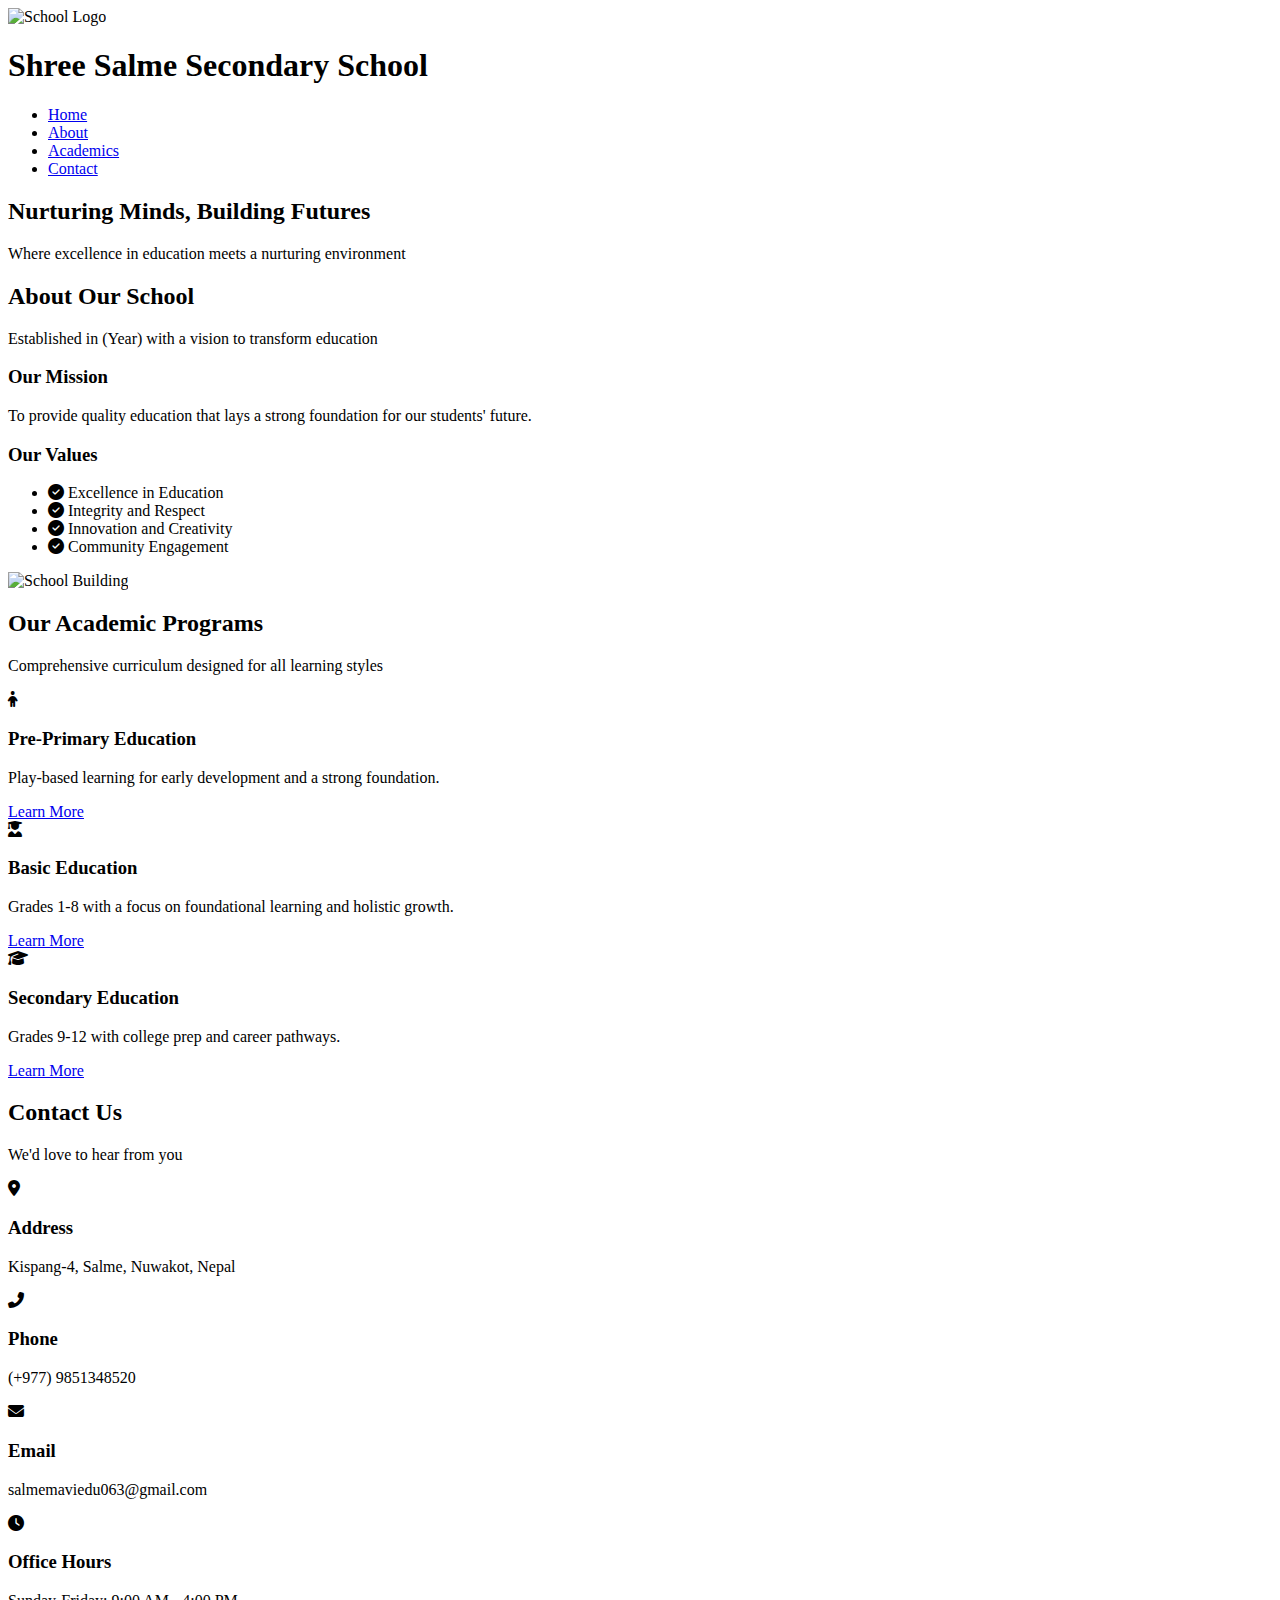
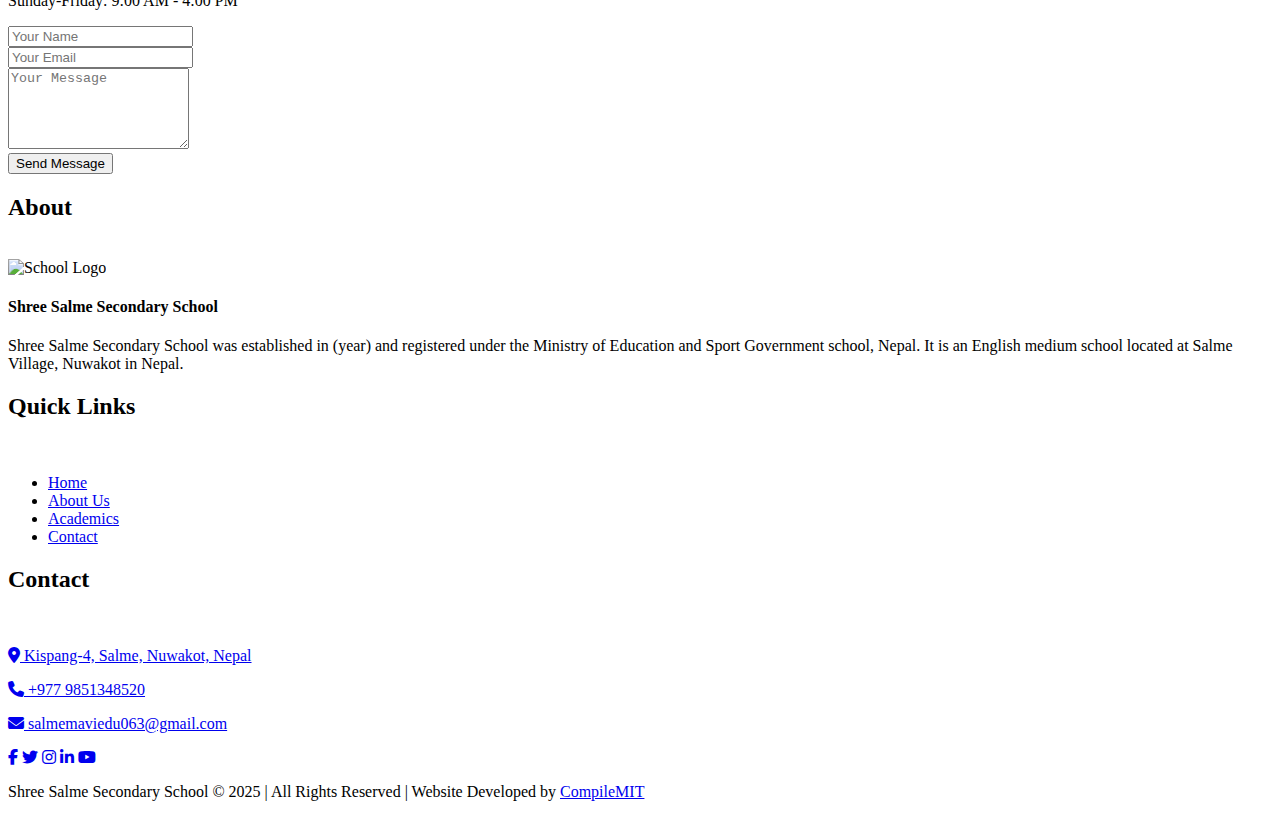
==== index.html @ db11b838 "Update index.html" ====
<!DOCTYPE html>
<html lang="en">
<head>
    <meta charset="UTF-8">
    <meta name="viewport" content="width=device-width, initial-scale=1.0">
    <title>Shree Salme Secondary School</title>
    <link rel="stylesheet" href="https://cdnjs.cloudflare.com/ajax/libs/font-awesome/6.4.0/css/all.min.css">
    <link rel="stylesheet" href="styles.css">
</head>
<body>
    <!-- Header/Navigation -->
    <header class="header">
        <div class="container">
            <div class="logo">
                <img src="https://himalayaschool.netlify.app/assets/img/logo.png" alt="School Logo">
                <h1>Shree Salme Secondary School</h1>
            </div>
            <nav class="nav">
                <ul class="nav-list">
                    <li><a href="#home">Home</a></li>
                    <li><a href="#about">About</a></li>
                    <li><a href="#academics">Academics</a></li>
                    <li><a href="#contact">Contact</a></li>
                </ul>
                <div class="hamburger">
                    <span></span>
                    <span></span>
                    <span></span>
                </div>
            </nav>
        </div>
    </header>

    <!-- Hero Section -->
    <section class="hero" id="home">
        <div class="hero-content">
            <h2>Nurturing Minds, Building Futures</h2>
            <p>Where excellence in education meets a nurturing environment</p>
        </div>
    </section>

    <!-- About Section -->
    <section class="about section-padding" id="about">
        <div class="container">
            <div class="section-header">
                <h2>About Our School</h2>
                <p>Established in (Year) with a vision to transform education</p>
            </div>
            <div class="about-content">
                <div class="about-text">
                    <h3>Our Mission</h3>
                    <p>To provide quality education that lays a strong foundation for our students' future.</p>
                    <h3>Our Values</h3>
                    <ul class="values-list">
                        <li><i class="fas fa-check-circle"></i> Excellence in Education</li>
                        <li><i class="fas fa-check-circle"></i> Integrity and Respect</li>
                        <li><i class="fas fa-check-circle"></i> Innovation and Creativity</li>
                        <li><i class="fas fa-check-circle"></i> Community Engagement</li>
                    </ul>
                </div>
                <div class="about-image">
                    <img src="https://scontent.fktm10-1.fna.fbcdn.net/v/t39.30808-6/476077527_472916229217493_1510751432977317617_n.jpg?_nc_cat=103&ccb=1-7&_nc_sid=cc71e4&_nc_eui2=AeEonRrM1jQxCUBm2pXXYBheXC_eyzo4U3NcL97LOjhTczG6F2mn-X_yBfmrMCK5wKPZLHKNL55E0zg4CnA7TKK6&_nc_ohc=VOYUvzZE-hUQ7kNvgFmlYrv&_nc_oc=AdlySmdzdKDX99ybOYzl2v7I7euOYQJEDraFB0UCDIDqmUZ85O0wxrVb9vBmfr5J9QQ&_nc_zt=23&_nc_ht=scontent.fktm10-1.fna&_nc_gid=DJ0xPj-PtJqPUmTK8hKsrQ&oh=00_AYEy_uZYFa7U0IL7ooSOuL9vF9la6_qWi9ZPdemw-ENj0Q&oe=67E89403" alt="School Building">
                </div>
            </div>
        </div>
    </section>

    <!-- Academics Section -->
    <section class="academics section-padding" id="academics">
        <div class="container">
            <div class="section-header">
                <h2>Our Academic Programs</h2>
                <p>Comprehensive curriculum designed for all learning styles</p>
            </div>
            <div class="programs-grid">
                <div class="program-card">
                    <div class="program-icon">
                        <i class="fas fa-child"></i>
                    </div>
                    <h3>Pre-Primary Education</h3>
                    <p>Play-based learning for early development and a strong foundation.</p>
                    <a href="pre-primary.html" class="btn btn-outline">Learn More</a>
                </div>
                <div class="program-card">
                    <div class="program-icon">
                        <i class="fas fa-user-graduate"></i>
                    </div>
                    <h3>Basic Education</h3>
                    <p>Grades 1-8 with a focus on foundational learning and holistic growth.</p>
                    <a href="#" class="btn btn-outline">Learn More</a>
                </div>
                <div class="program-card">
                    <div class="program-icon">
                        <i class="fas fa-graduation-cap"></i>
                    </div>
                    <h3>Secondary Education</h3>
                    <p>Grades 9-12 with college prep and career pathways.</p>
                    <a href="#" class="btn btn-outline">Learn More</a>
                </div>
            </div>
        </div>
        
    </section>

    <!-- Contact Section -->
    <section class="contact section-padding" id="contact">
        <div class="container">
            <div class="section-header">
                <h2>Contact Us</h2>
                <p>We'd love to hear from you</p>
            </div>
            <div class="contact-content">
                <div class="contact-info">
                    <div class="info-item">
                        <i class="fas fa-map-marker-alt"></i>
                        <div>
                            <h3>Address</h3>
                            <p>Kispang-4, Salme, Nuwakot, Nepal</p>
                        </div>
                    </div>
                    <div class="info-item">
                        <i class="fas fa-phone-alt"></i>
                        <div>
                            <h3>Phone</h3>
                            <p>(+977) 9851348520 </p>
                        </div>
                    </div>
                    <div class="info-item">
                        <i class="fas fa-envelope"></i>
                        <div>
                            <h3>Email</h3>
                            <p>salmemaviedu063@gmail.com</p>
                        </div>
                    </div>
                    <div class="info-item">
                        <i class="fas fa-clock"></i>
                        <div>
                            <h3>Office Hours</h3>
                            <p>Sunday-Friday: 9:00 AM - 4:00 PM</p>
                        </div>
                    </div>
                </div>
                <div class="contact-form">
                    <form id="schoolContactForm">
                        <div class="form-group">
                            <input type="text" id="name" placeholder="Your Name" required>
                        </div>
                        <div class="form-group">
                            <input type="email" id="email" placeholder="Your Email" required>
                        </div>
                        <div class="form-group">
                            <textarea id="message" rows="5" placeholder="Your Message" required></textarea>
                        </div>
                        <button type="submit" class="btn btn-primary">Send Message</button>
                    </form>
                </div>
            </div>
        </div>
    </section>

    <!-- Footer -->
    <footer class="footer">
        <div class="container">
            <div class="footer-content">
                <div class="footer-about">
                    <h2>About</h2><br>
                    <div class="logo">
                        <img src="https://himalayaschool.netlify.app/assets/img/logo.png" alt="School Logo">
                        <h4>Shree Salme Secondary School</h4>
                    </div>
                    <p>Shree Salme Secondary School was established in (year) and registered under the Ministry of Education and Sport Government school, Nepal. It is an English medium school located at Salme Village, Nuwakot in Nepal.</p>
                </div>
                <div class="footer-links">
                    <h2>Quick Links</h2><br>
                    <ul>
                        <li><a href="#home">Home</a></li>
                        <li><a href="#about">About Us</a></li>
                        <li><a href="#academics">Academics</a></li>
                        <li><a href="#contact">Contact</a></li>
                    </ul>
                </div>
                
                <div class="footer-about">
                    <h2>Contact</h2><br>
                    <div class="text">
                        <a href="https://goo.gl/maps/76FbQzjHeGwNq5aT6" target="_blank">
                          <p>
                            <i class="fas fa-map-marker-alt"></i> 
                            <span>Kispang-4, Salme, Nuwakot, Nepal</span>
                          </p>
                        </a>
                        <a href="tel:+977 0123456789" target="_blank">
                          <p>
                            <i class="fas fa-phone"></i>
                            <span>+977 9851348520</span>
                          </p>
                        </a>
                        
                        <a href="mailto:himalayaschoolbarpak@gmail.com" target="_blank">
                          <p><i class="fas fa-envelope"></i>
                            <span>salmemaviedu063@gmail.com</span>
                          </p>
                        </a>
                        
                      </div>
                    
                    <div class="social-links">
                        <a href="https://www.facebook.com/profile.php?id=100094973591242"><i class="fab fa-facebook-f"></i></a>
                        <a href="#"><i class="fab fa-twitter"></i></a>
                        <a href="#"><i class="fab fa-instagram"></i></a>
                        <a href="#"><i class="fab fa-linkedin-in"></i></a>
                        <a href="#"><i class="fab fa-youtube"></i></a>
                    </div>
                </div>
        </div>
        <div class="footer-bottom">
            <p> Shree Salme Secondary School &copy; 2025 | All Rights Reserved | Website Developed by <a href="https://www.linkedin.com/company/compilemit/">CompileMIT</a></p>
        </div>
    </footer>

    <script src="script.js"></script>
</body>
</html>
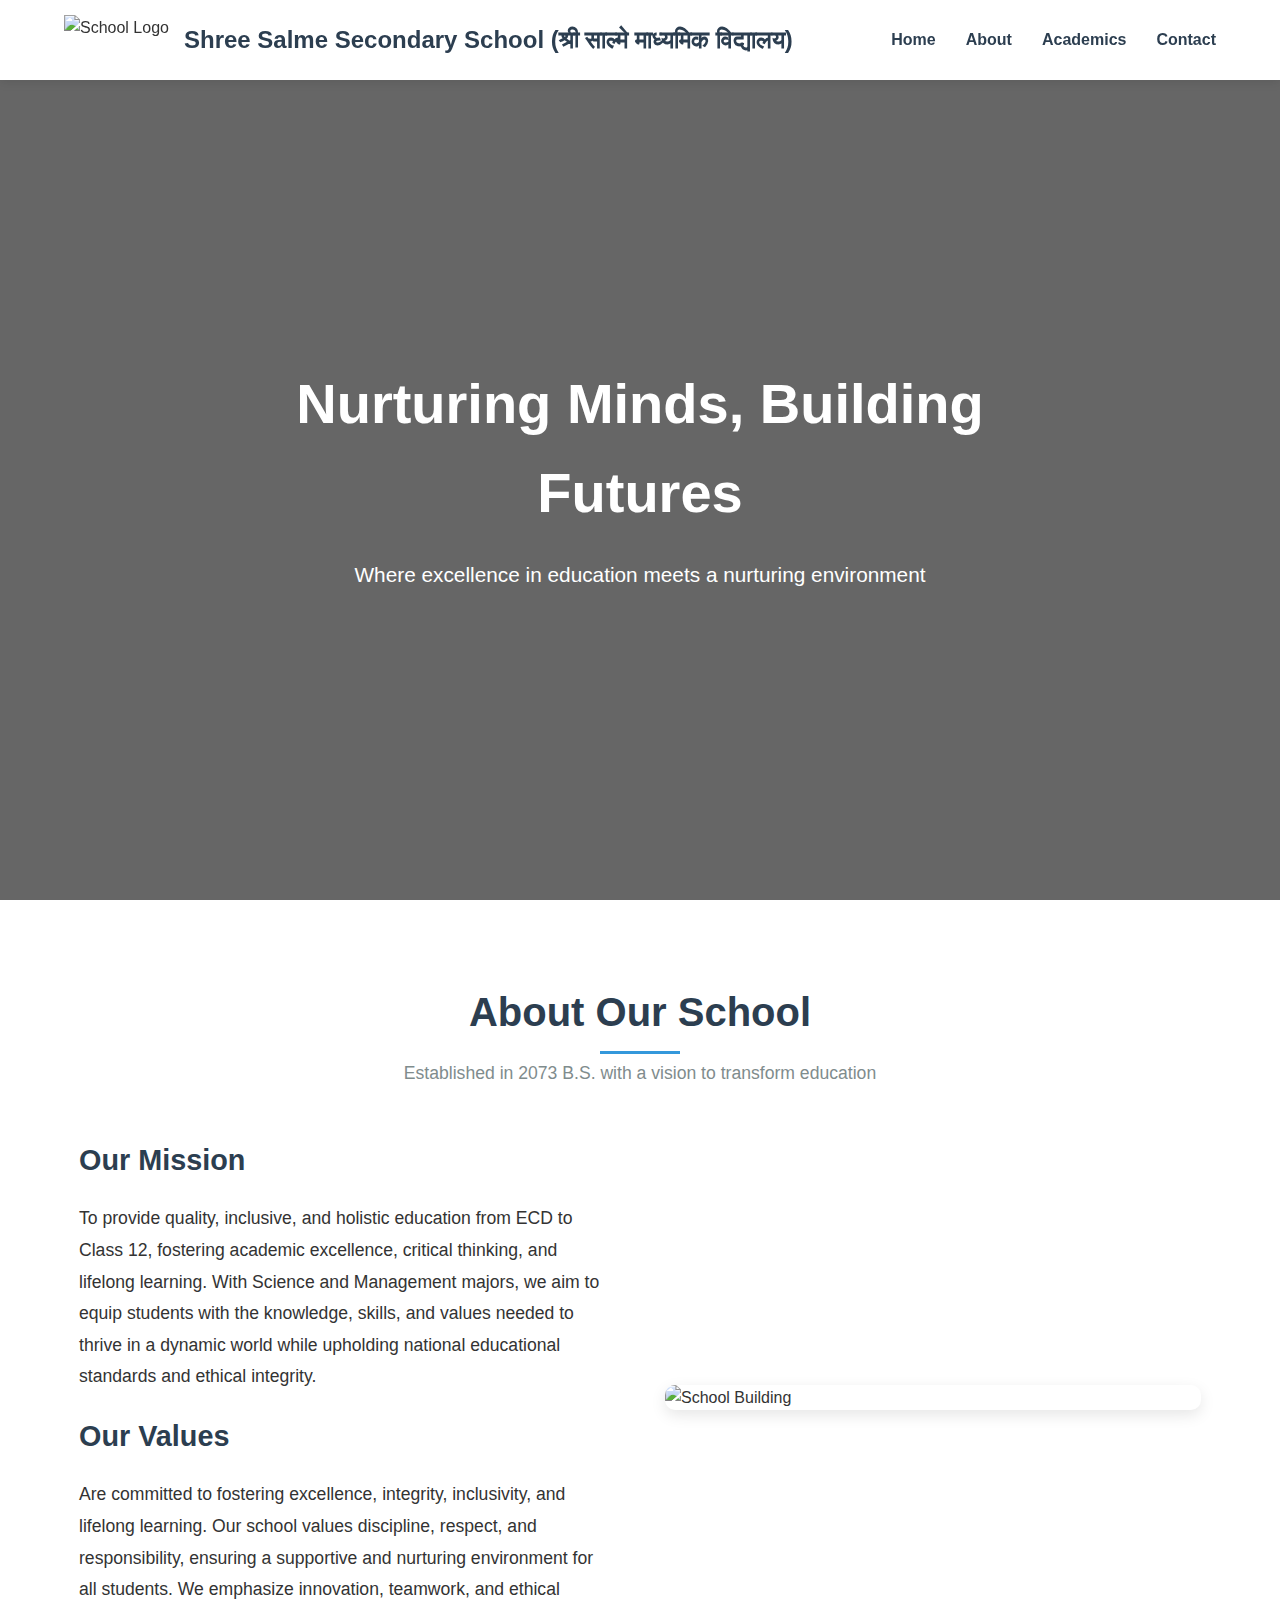
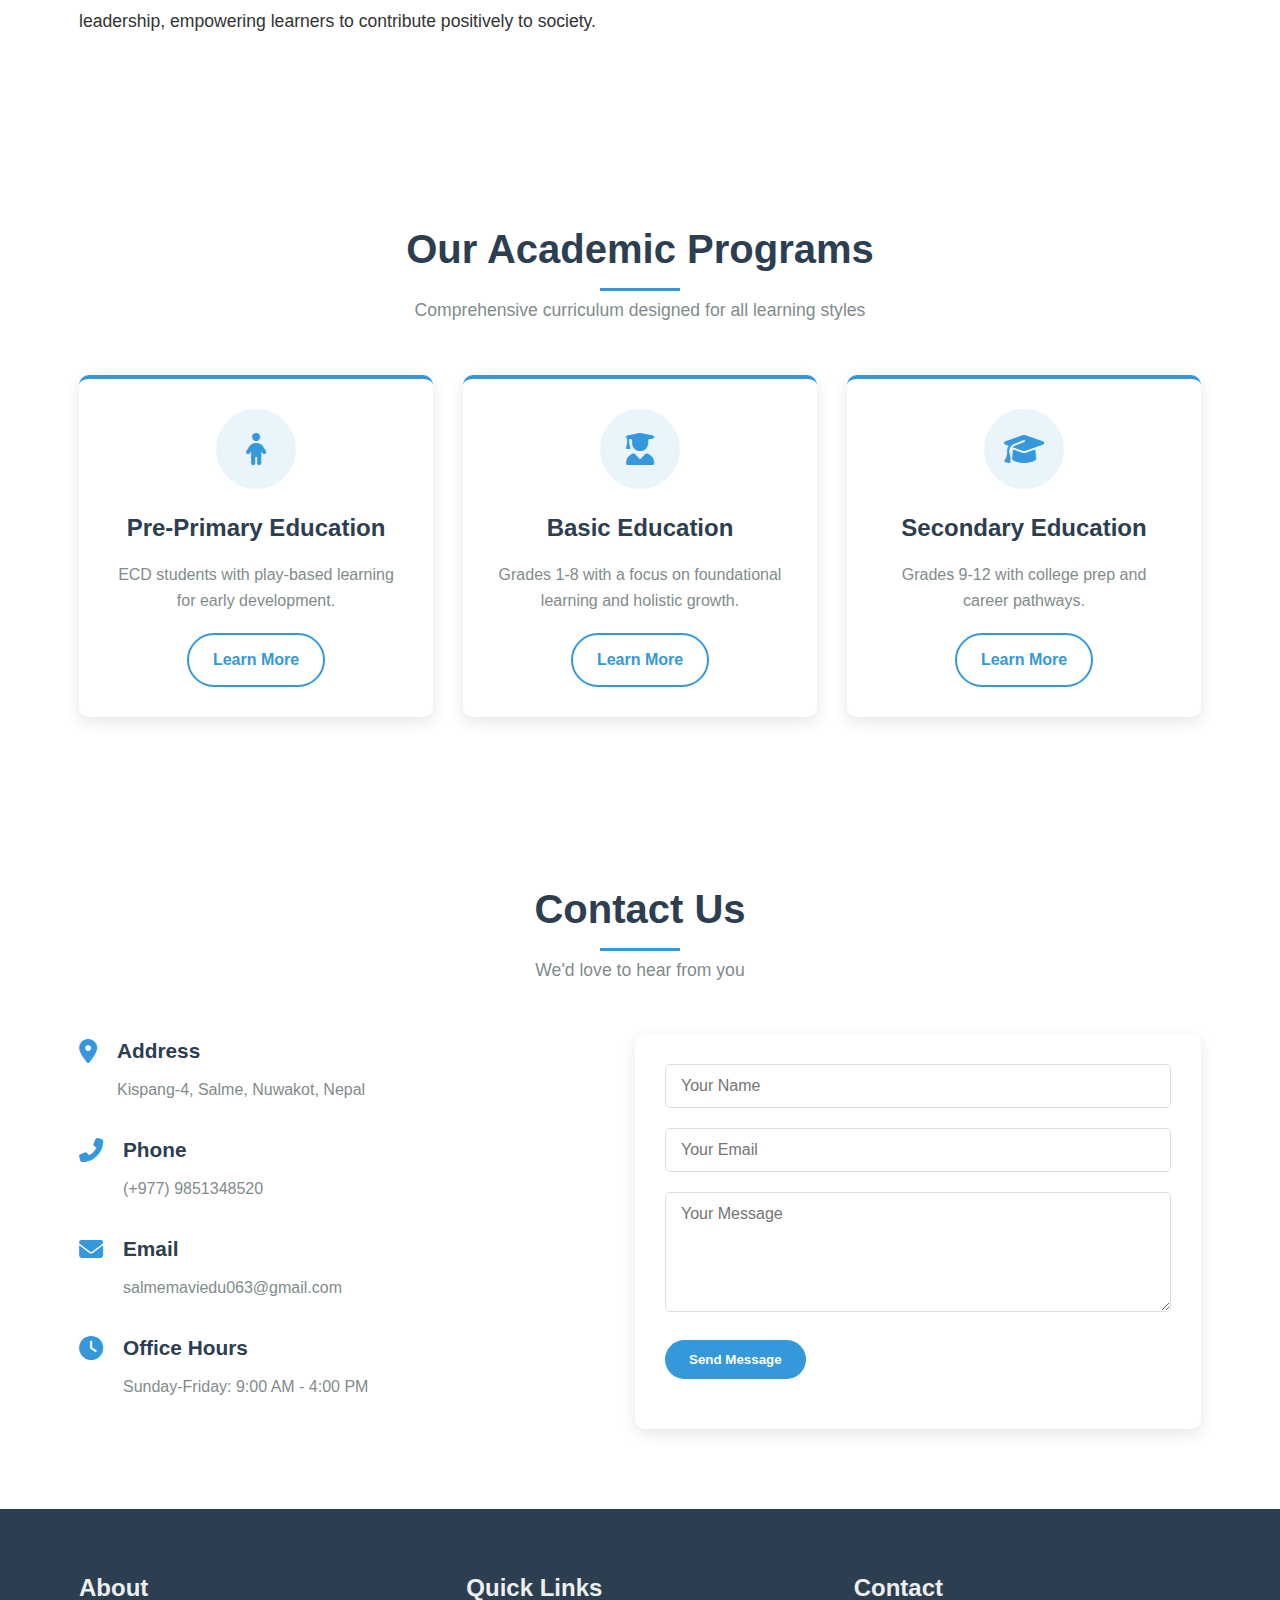
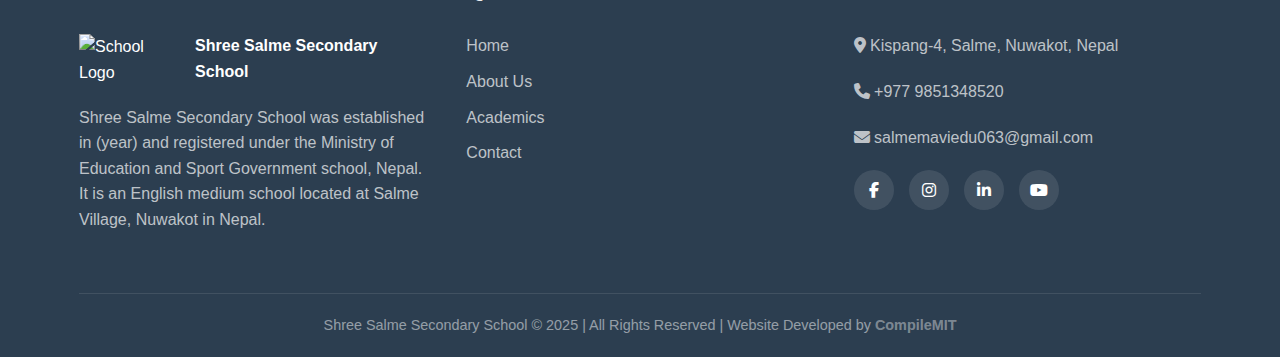
==== commit 1884cfaf: "Add files via upload" ====
--- a/index.html
+++ b/index.html
@@ -6,14 +6,15 @@
     <title>Shree Salme Secondary School</title>
     <link rel="stylesheet" href="https://cdnjs.cloudflare.com/ajax/libs/font-awesome/6.4.0/css/all.min.css">
     <link rel="stylesheet" href="styles.css">
+    <link rel="icon" type="image/png" href="img/logo.png">
 </head>
 <body>
     <!-- Header/Navigation -->
     <header class="header">
         <div class="container">
             <div class="logo">
-                <img src="https://himalayaschool.netlify.app/assets/img/logo.png" alt="School Logo">
-                <h1>Shree Salme Secondary School</h1>
+                <img src="img/logo.png" alt="School Logo">
+                <h1>Shree Salme Secondary School (श्री साल्मे माध्यमिक विद्यालय) </h1>
             </div>
             <nav class="nav">
                 <ul class="nav-list">
@@ -44,20 +45,19 @@
         <div class="container">
             <div class="section-header">
                 <h2>About Our School</h2>
-                <p>Established in (Year) with a vision to transform education</p>
+                <p>Established in 2073 B.S. with a vision to transform education</p>
             </div>
             <div class="about-content">
                 <div class="about-text">
                     <h3>Our Mission</h3>
-                    <p>To provide quality education that lays a strong foundation for our students' future.</p>
-                    <h3>Our Values</h3>
-                    <ul class="values-list">
-                        <li><i class="fas fa-check-circle"></i> Excellence in Education</li>
-                        <li><i class="fas fa-check-circle"></i> Integrity and Respect</li>
-                        <li><i class="fas fa-check-circle"></i> Innovation and Creativity</li>
-                        <li><i class="fas fa-check-circle"></i> Community Engagement</li>
-                    </ul>
-                </div>
+                    <p>To provide quality, inclusive, and holistic education from ECD to Class 12, fostering academic excellence, critical thinking, and lifelong learning. With Science and Management majors, we aim to equip students with the knowledge, skills, and values needed to thrive in a dynamic world while upholding national educational standards and ethical integrity.</p>
+                    <div class="about-text">
+                        <h3>Our Values</h3>
+                        <p>Are committed to fostering excellence, integrity, inclusivity, and lifelong learning. Our school values discipline, respect, and responsibility, ensuring a supportive and nurturing environment for all students. We emphasize innovation, teamwork, and ethical leadership, empowering learners to contribute positively to society.</p>
+                        
+                    </div>
+                </div>
+                
                 <div class="about-image">
                     <img src="https://scontent.fktm10-1.fna.fbcdn.net/v/t39.30808-6/476077527_472916229217493_1510751432977317617_n.jpg?_nc_cat=103&ccb=1-7&_nc_sid=cc71e4&_nc_eui2=AeEonRrM1jQxCUBm2pXXYBheXC_eyzo4U3NcL97LOjhTczG6F2mn-X_yBfmrMCK5wKPZLHKNL55E0zg4CnA7TKK6&_nc_ohc=VOYUvzZE-hUQ7kNvgFmlYrv&_nc_oc=AdlySmdzdKDX99ybOYzl2v7I7euOYQJEDraFB0UCDIDqmUZ85O0wxrVb9vBmfr5J9QQ&_nc_zt=23&_nc_ht=scontent.fktm10-1.fna&_nc_gid=DJ0xPj-PtJqPUmTK8hKsrQ&oh=00_AYEy_uZYFa7U0IL7ooSOuL9vF9la6_qWi9ZPdemw-ENj0Q&oe=67E89403" alt="School Building">
                 </div>
@@ -78,7 +78,7 @@
                         <i class="fas fa-child"></i>
                     </div>
                     <h3>Pre-Primary Education</h3>
-                    <p>Play-based learning for early development and a strong foundation.</p>
+                    <p>ECD students with play-based learning for early development.</p>
                     <a href="pre-primary.html" class="btn btn-outline">Learn More</a>
                 </div>
                 <div class="program-card">
@@ -87,7 +87,7 @@
                     </div>
                     <h3>Basic Education</h3>
                     <p>Grades 1-8 with a focus on foundational learning and holistic growth.</p>
-                    <a href="#" class="btn btn-outline">Learn More</a>
+                    <a href="basicedu.html" class="btn btn-outline">Learn More</a>
                 </div>
                 <div class="program-card">
                     <div class="program-icon">
@@ -95,7 +95,7 @@
                     </div>
                     <h3>Secondary Education</h3>
                     <p>Grades 9-12 with college prep and career pathways.</p>
-                    <a href="#" class="btn btn-outline">Learn More</a>
+                    <a href="secondaryedu.html" class="btn btn-outline">Learn More</a>
                 </div>
             </div>
         </div>
@@ -165,7 +165,7 @@
                 <div class="footer-about">
                     <h2>About</h2><br>
                     <div class="logo">
-                        <img src="https://himalayaschool.netlify.app/assets/img/logo.png" alt="School Logo">
+                        <img src="img/logo.png" alt="School Logo">
                         <h4>Shree Salme Secondary School</h4>
                     </div>
                     <p>Shree Salme Secondary School was established in (year) and registered under the Ministry of Education and Sport Government school, Nepal. It is an English medium school located at Salme Village, Nuwakot in Nepal.</p>
@@ -183,20 +183,20 @@
                 <div class="footer-about">
                     <h2>Contact</h2><br>
                     <div class="text">
-                        <a href="https://goo.gl/maps/76FbQzjHeGwNq5aT6" target="_blank">
+                        <a href="https://maps.app.goo.gl/MGfnGiFA3TENCZ4X8" target="_blank">
                           <p>
                             <i class="fas fa-map-marker-alt"></i> 
                             <span>Kispang-4, Salme, Nuwakot, Nepal</span>
                           </p>
                         </a>
-                        <a href="tel:+977 0123456789" target="_blank">
+                        <a href="tel:+977 9851348520" target="_blank">
                           <p>
                             <i class="fas fa-phone"></i>
                             <span>+977 9851348520</span>
                           </p>
                         </a>
                         
-                        <a href="mailto:himalayaschoolbarpak@gmail.com" target="_blank">
+                        <a href="mailto:salmemaviedu063@gmail.com" target="_blank">
                           <p><i class="fas fa-envelope"></i>
                             <span>salmemaviedu063@gmail.com</span>
                           </p>
@@ -206,18 +206,17 @@
                     
                     <div class="social-links">
                         <a href="https://www.facebook.com/profile.php?id=100094973591242"><i class="fab fa-facebook-f"></i></a>
-                        <a href="#"><i class="fab fa-twitter"></i></a>
                         <a href="#"><i class="fab fa-instagram"></i></a>
                         <a href="#"><i class="fab fa-linkedin-in"></i></a>
                         <a href="#"><i class="fab fa-youtube"></i></a>
                     </div>
                 </div>
         </div>
-        <div class="footer-bottom">
-            <p> Shree Salme Secondary School &copy; 2025 | All Rights Reserved | Website Developed by <a href="https://www.linkedin.com/company/compilemit/">CompileMIT</a></p>
+        <div class="footer-bottom" >
+            <p> Shree Salme Secondary School &copy; 2025 | All Rights Reserved | Website Developed by <a href="https://www.linkedin.com/company/compilemit/" class="CompileMIT"><b>CompileMIT</b></a></p>
         </div>
     </footer>
-
+    
     <script src="script.js"></script>
 </body>
-</html>
+</html>--- a/styles.css
+++ b/styles.css
@@ -0,0 +1,1465 @@
+/* Global Styles */
+:root {
+    --primary-color: #3498db;
+    --secondary-color: #2ecc71;
+    --dark-color: #2c3e50;
+    --light-color: #ecf0f1;
+    --accent-color: #e74c3c;
+    --text-color: #333;
+    --text-light: #7f8c8d;
+    --white: #fff;
+    --shadow: 0 5px 15px rgba(0, 0, 0, 0.1);
+    --transition: all 0.3s ease;
+}
+
+* {
+    margin: 0;
+    padding: 0;
+    box-sizing: border-box;
+}
+
+body {
+    font-family: 'Segoe UI', Tahoma, Geneva, Verdana, sans-serif;
+    line-height: 1.6;
+    color: var(--text-color);
+    background-color: var(--white);
+    overflow-x: hidden;
+}
+
+a {
+    text-decoration: none;
+    color: inherit;
+}
+
+ul {
+    list-style: none;
+}
+
+img {
+    max-width: 100%;
+    height: auto;
+}
+
+.container {
+    width: 90%;
+    max-width: 1200px;
+    margin: 0 auto;
+    padding: 0 15px;
+}
+
+.btn {
+    display: inline-block;
+    padding: 12px 24px;
+    border-radius: 30px;
+    font-weight: 600;
+    text-align: center;
+    cursor: pointer;
+    transition: var(--transition);
+    border: none;
+}
+
+.btn-primary {
+    background-color: var(--primary-color);
+    color: var(--white);
+}
+
+.btn-primary:hover {
+    background-color: #2980b9;
+    transform: translateY(-3px);
+    box-shadow: var(--shadow);
+}
+
+.btn-secondary {
+    background-color: var(--secondary-color);
+    color: var(--white);
+}
+
+.btn-secondary:hover {
+    background-color: #27ae60;
+    transform: translateY(-3px);
+    box-shadow: var(--shadow);
+}
+
+.btn-outline {
+    background-color: transparent;
+    border: 2px solid var(--primary-color);
+    color: var(--primary-color);
+}
+
+.btn-outline:hover {
+    background-color: var(--primary-color);
+    color: var(--white);
+    transform: translateY(-3px);
+}
+
+.btn-small {
+    padding: 8px 16px;
+    font-size: 0.9rem;
+}
+
+.section-padding {
+    padding: 80px 0;
+}
+
+.section-header {
+    text-align: center;
+    margin-bottom: 50px;
+}
+
+.section-header h2 {
+    font-size: 2.5rem;
+    color: var(--dark-color);
+    margin-bottom: 15px;
+    position: relative;
+    display: inline-block;
+}
+
+.section-header h2::after {
+    content: '';
+    position: absolute;
+    bottom: -10px;
+    left: 50%;
+    transform: translateX(-50%);
+    width: 80px;
+    height: 3px;
+    background-color: var(--primary-color);
+}
+
+.section-header p {
+    color: var(--text-light);
+    font-size: 1.1rem;
+    max-width: 700px;
+    margin: 0 auto;
+}
+
+/* Header Styles */
+.header {
+    position: fixed;
+    top: 0;
+    left: 0;
+    width: 100%;
+    z-index: 1000;
+    background-color: var(--white);
+    box-shadow: 0 2px 10px rgba(0, 0, 0, 0.1);
+    transition: var(--transition);
+}
+
+.header.scrolled {
+    background-color: rgba(255, 255, 255, 0.95);
+    box-shadow: 0 5px 20px rgba(0, 0, 0, 0.1);
+}
+
+.header .container {
+    display: flex;
+    justify-content: space-between;
+    align-items: center;
+    padding: 15px 0;
+}
+
+.logo {
+    display: flex;
+    align-items: center;
+    gap: 15px;
+}
+
+.logo img {
+    height: 50px;
+    width: auto;
+}
+
+.logo h1 {
+    font-size: 1.5rem;
+    color: var(--dark-color);
+    font-weight: 700;
+}
+
+.nav-list {
+    display: flex;
+    gap: 30px;
+}
+
+.nav-list li a {
+    font-weight: 600;
+    color: var(--dark-color);
+    transition: var(--transition);
+    position: relative;
+}
+
+.nav-list li a::after {
+    content: '';
+    position: absolute;
+    bottom: -5px;
+    left: 0;
+    width: 0;
+    height: 2px;
+    background-color: var(--primary-color);
+    transition: var(--transition);
+}
+
+.nav-list li a:hover::after {
+    width: 100%;
+}
+
+.nav-list li a:hover {
+    color: var(--primary-color);
+}
+
+.hamburger {
+    display: none;
+    cursor: pointer;
+    flex-direction: column;
+    gap: 5px;
+}
+
+.hamburger span {
+    display: block;
+    width: 25px;
+    height: 3px;
+    background-color: var(--dark-color);
+    transition: var(--transition);
+}
+
+/* Hero Section */
+.hero {
+    height: 100vh;
+    min-height: 700px;
+    background: linear-gradient(rgba(0, 0, 0, 0.6), rgba(0, 0, 0, 0.6)), 
+                url('https://scontent.fktm7-1.fna.fbcdn.net/v/t39.30808-6/441971403_297186563457128_5827421614744069416_n.jpg?_nc_cat=110&ccb=1-7&_nc_sid=6ee11a&_nc_eui2=AeES81SlehxdvLzfcluOvmK4r4sfNW5-75ivix81bn7vmMshgDEnS-efV9PZJy_vGwgjcy7KdUnAk-dHgUvOoio8&_nc_ohc=nd-Zs09zlzUQ7kNvgHcdD2n&_nc_oc=AdluxNvFMGRqqG4Z5VLiTzTkL4f1KlPKjK3G7DDQGF82vB6oeIeQqQypTCihy9yWngk&_nc_zt=23&_nc_ht=scontent.fktm7-1.fna&_nc_gid=xxDjclhF_h6AqP9k3PsJPw&oh=00_AYEUC-PKn293JpobmYdqCrk6xJfchb6HbkKY0rcb8mxflA&oe=67E8AF60') no-repeat center center/cover;
+    color: var(--white);
+    display: flex;
+    align-items: center;
+    text-align: center;
+    padding-top: 80px;
+}
+
+.hero-content {
+    max-width: 800px;
+    margin: 0 auto;
+    padding: 0 20px;
+}
+
+.hero h2 {
+    font-size: 3.5rem;
+    margin-bottom: 20px;
+    animation: fadeInDown 1s ease;
+}
+
+.hero p {
+    font-size: 1.3rem;
+    margin-bottom: 30px;
+    animation: fadeInUp 1s ease 0.3s both;
+}
+
+.hero-buttons {
+    display: flex;
+    justify-content: center;
+    gap: 20px;
+    animation: fadeInUp 1s ease 0.6s both;
+}
+
+/* About Section */
+.about-content {
+    display: flex;
+    gap: 50px;
+    align-items: center;
+}
+
+.about-text {
+    flex: 1;
+}
+
+.about-text h3 {
+    font-size: 1.8rem;
+    color: var(--dark-color);
+    margin-bottom: 20px;
+}
+
+.about-text p {
+    margin-bottom: 20px;
+    font-size: 1.1rem;
+    line-height: 1.8;
+}
+
+.values-list {
+    margin: 30px 0;
+}
+
+.values-list li {
+    margin-bottom: 15px;
+    display: flex;
+    align-items: center;
+    gap: 10px;
+    font-size: 1.1rem;
+}
+
+.values-list i {
+    color: var(--secondary-color);
+    font-size: 1.2rem;
+}
+
+.about-image {
+    flex: 1;
+    border-radius: 10px;
+    overflow: hidden;
+    box-shadow: var(--shadow);
+}
+
+.about-image img {
+    width: 100%;
+    height: auto;
+    display: block;
+    transition: var(--transition);
+}
+
+.about-image:hover img {
+    transform: scale(1.05);
+}
+
+/* Academics Section */
+.programs-grid {
+    display: grid;
+    grid-template-columns: repeat(auto-fit, minmax(300px, 1fr));
+    gap: 30px;
+}
+
+.program-card {
+    background-color: var(--white);
+    border-radius: 10px;
+    padding: 30px;
+    text-align: center;
+    box-shadow: var(--shadow);
+    transition: var(--transition);
+    border-top: 4px solid var(--primary-color);
+}
+
+.program-card:hover {
+    transform: translateY(-10px);
+    box-shadow: 0 15px 30px rgba(0, 0, 0, 0.1);
+}
+
+.program-icon {
+    width: 80px;
+    height: 80px;
+    background-color: rgba(52, 152, 219, 0.1);
+    border-radius: 50%;
+    display: flex;
+    align-items: center;
+    justify-content: center;
+    margin: 0 auto 20px;
+}
+
+.program-icon i {
+    font-size: 2rem;
+    color: var(--primary-color);
+}
+
+.program-card h3 {
+    font-size: 1.5rem;
+    margin-bottom: 15px;
+    color: var(--dark-color);
+}
+
+.program-card p {
+    margin-bottom: 20px;
+    color: var(--text-light);
+}
+
+/* Contact Section */
+.contact-content {
+    display: flex;
+    gap: 50px;
+}
+
+.contact-info {
+    flex: 1;
+}
+
+.info-item {
+    display: flex;
+    gap: 20px;
+    margin-bottom: 30px;
+    align-items: flex-start;
+}
+
+.info-item i {
+    font-size: 1.5rem;
+    color: var(--primary-color);
+    margin-top: 5px;
+}
+
+.info-item h3 {
+    font-size: 1.3rem;
+    margin-bottom: 10px;
+    color: var(--dark-color);
+}
+
+.info-item p {
+    color: var(--text-light);
+}
+
+.contact-form {
+    flex: 1;
+    background-color: var(--white);
+    padding: 30px;
+    border-radius: 10px;
+    box-shadow: var(--shadow);
+}
+
+.form-group {
+    margin-bottom: 20px;
+}
+
+.form-group input,
+.form-group select,
+.form-group textarea {
+    width: 100%;
+    padding: 12px 15px;
+    border: 1px solid #ddd;
+    border-radius: 5px;
+    font-family: inherit;
+    font-size: 1rem;
+    transition: var(--transition);
+}
+
+.form-group input:focus,
+.form-group select:focus,
+.form-group textarea:focus {
+    outline: none;
+    border-color: var(--primary-color);
+    box-shadow: 0 0 0 3px rgba(52, 152, 219, 0.2);
+}
+
+.form-group textarea {
+    resize: vertical;
+    min-height: 120px;
+}
+
+/* Footer */
+.footer {
+    background-color: var(--dark-color);
+    color: var(--light-color);
+    padding: 60px 0 0;
+}
+
+.footer-content {
+    display: grid;
+    grid-template-columns: repeat(auto-fit, minmax(250px, 1fr));
+    gap: 40px;
+    margin-bottom: 40px;
+}
+
+.footer-about .logo {
+    margin-bottom: 20px;
+    color: var(--white);
+}
+
+.footer-about p {
+    margin-bottom: 20px;
+    color: rgba(255, 255, 255, 0.7);
+}
+
+.social-links {
+    display: flex;
+    gap: 15px;
+}
+
+.social-links a {
+    display: flex;
+    align-items: center;
+    justify-content: center;
+    width: 40px;
+    height: 40px;
+    background-color: rgba(255, 255, 255, 0.1);
+    border-radius: 50%;
+    color: var(--white);
+    transition: var(--transition);
+}
+
+.social-links a:hover {
+    background-color: var(--primary-color);
+    transform: translateY(-3px);
+}
+
+.footer-links h3,
+.footer-newsletter h3 {
+    font-size: 1.3rem;
+    margin-bottom: 20px;
+    color: var(--white);
+    position: relative;
+    padding-bottom: 10px;
+}
+
+.footer-links h3::after,
+.footer-newsletter h3::after {
+    content: '';
+    position: absolute;
+    bottom: 0;
+    left: 0;
+    width: 40px;
+    height: 2px;
+    background-color: var(--primary-color);
+}
+
+.footer-links ul li {
+    margin-bottom: 10px;
+}
+
+.footer-links ul li a {
+    color: rgba(255, 255, 255, 0.7);
+    transition: var(--transition);
+}
+
+.footer-links ul li a:hover {
+    color: var(--primary-color);
+    padding-left: 5px;
+}
+
+.footer-newsletter p {
+    color: rgba(255, 255, 255, 0.7);
+    margin-bottom: 20px;
+}
+
+.footer-newsletter input {
+    width: 100%;
+    padding: 12px 15px;
+    border: none;
+    border-radius: 5px;
+    margin-bottom: 10px;
+    font-family: inherit;
+}
+
+.footer-bottom {
+    border-top: 1px solid rgba(255, 255, 255, 0.1);
+    padding: 20px 0;
+    text-align: center;
+    color: rgba(255, 255, 255, 0.5);
+    font-size: 0.9rem;
+    display: flex;
+    flex-direction: column;
+    gap: 10px;
+}
+
+.footer-legal {
+    display: flex;
+    justify-content: center;
+    gap: 20px;
+}
+
+.footer-legal a {
+    color: rgba(255, 255, 255, 0.7);
+    transition: var(--transition);
+}
+
+.footer-legal a:hover {
+    color: var(--primary-color);
+}
+
+/* CompileMIT Animation */
+.CompileMIT {
+    color: rgba(255, 255, 255, 0.4);
+    transition: var(--transition);
+}
+.CompileMIT:hover {
+    color:  rgba(1, 104, 179, 1);
+    padding-left: 5px;
+}
+
+/* Animations */
+@keyframes fadeIn {
+    from {
+        opacity: 0;
+    }
+    to {
+        opacity: 1;
+    }
+}
+
+@keyframes fadeInDown {
+    from {
+        opacity: 0;
+        transform: translateY(-30px);
+    }
+    to {
+        opacity: 1;
+        transform: translateY(0);
+    }
+}
+
+@keyframes fadeInUp {
+    from {
+        opacity: 0;
+        transform: translateY(30px);
+    }
+    to {
+        opacity: 1;
+        transform: translateY(0);
+    }
+}
+
+/* Responsive Styles */
+@media (max-width: 992px) {
+    .about-content,
+    .contact-content {
+        flex-direction: column;
+    }
+    
+    .about-image {
+        order: -1;
+    }
+    
+    .section-header h2 {
+        font-size: 2rem;
+    }
+    
+    .hero h2 {
+        font-size: 2.8rem;
+    }
+}
+
+@media (max-width: 768px) {
+    .nav-list {
+        position: fixed;
+        top: 80px;
+        left: -100%;
+        width: 100%;
+        height: calc(100vh - 80px);
+        background-color: var(--white);
+        flex-direction: column;
+        align-items: center;
+        justify-content: center;
+        gap: 30px;
+        transition: var(--transition);
+    }
+    
+    .nav-list.active {
+        left: 0;
+    }
+    
+    .hamburger {
+        display: flex;
+    }
+    
+    .hamburger.active span:nth-child(1) {
+        transform: rotate(45deg) translate(5px, 5px);
+    }
+    
+    .hamburger.active span:nth-child(2) {
+        opacity: 0;
+    }
+    
+    .hamburger.active span:nth-child(3) {
+        transform: rotate(-45deg) translate(7px, -6px);
+    }
+    
+    .hero h2 {
+        font-size: 2.2rem;
+    }
+    
+    .hero p {
+        font-size: 1.1rem;
+    }
+    
+    .hero-buttons {
+        flex-direction: column;
+        align-items: center;
+    }
+    
+    .facility-slide img {
+        height: 400px;
+    }
+    
+    .testimonial-controls {
+        position: static;
+        transform: none;
+        justify-content: center;
+        margin-top: 30px;
+        gap: 20px;
+    }
+}
+
+@media (max-width: 576px) {
+    .section-padding {
+        padding: 60px 0;
+    }
+    
+    .section-header h2 {
+        font-size: 1.8rem;
+    }
+    
+    .hero {
+        min-height: 600px;
+    }
+    
+    .hero h2 {
+        font-size: 1.8rem;
+    }
+    
+    .facility-slide img {
+        height: 300px;
+    }
+    
+    .slide-content {
+        padding: 15px;
+    }
+    
+    .slide-content h3 {
+        font-size: 1.5rem;
+    }
+}
+
+
+/* Pre-Primary CSS */
+/* Program Page Specific Styles */
+.program-hero {
+    height: 60vh;
+    min-height: 400px;
+    display: flex;
+    align-items: center;
+    color: var(--white);
+    padding-top: 80px;
+}
+
+.program-hero .hero-content {
+    max-width: 100%;
+    text-align: left;
+}
+
+.program-hero h1 {
+    font-size: 3rem;
+    margin-bottom: 15px;
+    animation: fadeInDown 1s ease;
+}
+
+.program-overview .overview-content {
+    display: flex;
+    gap: 50px;
+    align-items: center;
+}
+
+.overview-text {
+    flex: 1;
+}
+
+.overview-image {
+    flex: 1;
+    border-radius: 10px;
+    overflow: hidden;
+    box-shadow: var(--shadow);
+}
+
+.overview-image img {
+    width: 100%;
+    height: auto;
+    display: block;
+    transition: var(--transition);
+}
+
+.overview-image:hover img {
+    transform: scale(1.03);
+}
+
+.features-list {
+    margin: 25px 0;
+}
+
+.features-list li {
+    margin-bottom: 12px;
+    display: flex;
+    align-items: center;
+    gap: 10px;
+}
+
+.features-list i {
+    color: var(--secondary-color);
+}
+
+.overview-stats {
+    display: flex;
+    gap: 30px;
+    margin-top: 40px;
+}
+
+.stat-item {
+    text-align: center;
+}
+
+.stat-item h3 {
+    font-size: 2.5rem;
+    color: var(--primary-color);
+    margin-bottom: 5px;
+}
+
+.stat-item p {
+    color: var(--text-light);
+}
+
+.curriculum-grid {
+    display: grid;
+    grid-template-columns: repeat(auto-fit, minmax(300px, 1fr));
+    gap: 30px;
+}
+
+.curriculum-card {
+    background-color: var(--white);
+    padding: 30px;
+    border-radius: 10px;
+    box-shadow: var(--shadow);
+    text-align: center;
+    transition: var(--transition);
+}
+
+.curriculum-card:hover {
+    transform: translateY(-10px);
+    box-shadow: 0 15px 30px rgba(0, 0, 0, 0.1);
+}
+
+.card-icon {
+    width: 70px;
+    height: 70px;
+    background-color: rgba(52, 152, 219, 0.1);
+    border-radius: 50%;
+    display: flex;
+    align-items: center;
+    justify-content: center;
+    margin: 0 auto 20px;
+}
+
+.card-icon i {
+    font-size: 1.8rem;
+    color: var(--primary-color);
+}
+
+.curriculum-card h3 {
+    font-size: 1.3rem;
+    margin-bottom: 15px;
+    color: var(--dark-color);
+}
+
+
+/* Basic Education Program */
+/* Basic Education Page Specific Styles */
+.grade-levels {
+    margin-top: 40px;
+}
+
+.levels-grid {
+    display: grid;
+    grid-template-columns: repeat(auto-fit, minmax(250px, 1fr));
+    gap: 20px;
+    margin-top: 20px;
+}
+
+.level-card {
+    background-color: rgba(52, 152, 219, 0.1);
+    padding: 20px;
+    border-radius: 8px;
+    border-left: 4px solid var(--primary-color);
+}
+
+.level-card h4 {
+    color: var(--primary-color);
+    margin-bottom: 10px;
+}
+
+/* Accordion Styles */
+.framework-accordion {
+    max-width: 800px;
+    margin: 0 auto;
+}
+
+.accordion-item {
+    margin-bottom: 15px;
+    border-radius: 8px;
+    overflow: hidden;
+    box-shadow: 0 2px 10px rgba(0, 0, 0, 0.1);
+}
+
+.accordion-header {
+    width: 100%;
+    padding: 18px 25px;
+    background-color: var(--primary-color);
+    color: var(--white);
+    border: none;
+    text-align: left;
+    font-size: 1.1rem;
+    font-weight: 600;
+    display: flex;
+    justify-content: space-between;
+    align-items: center;
+    cursor: pointer;
+    transition: var(--transition);
+}
+
+.accordion-header:hover {
+    background-color: #2980b9;
+}
+
+.accordion-header i {
+    transition: var(--transition);
+}
+
+.accordion-header.active i {
+    transform: rotate(180deg);
+}
+
+.accordion-content {
+    padding: 0 25px;
+    max-height: 0;
+    overflow: hidden;
+    transition: max-height 0.3s ease;
+    background-color: var(--white);
+}
+
+.accordion-content p {
+    margin-bottom: 15px;
+    padding-top: 15px;
+}
+
+.accordion-content ul {
+    padding-left: 20px;
+    margin-bottom: 20px;
+}
+
+.accordion-content li {
+    margin-bottom: 8px;
+}
+
+/* Tab Styles */
+.grade-tabs {
+    margin-top: 30px;
+}
+
+.tab-buttons {
+    display: flex;
+    border-bottom: 2px solid #eee;
+    margin-bottom: 30px;
+}
+
+.tab-btn {
+    padding: 12px 25px;
+    background: none;
+    border: none;
+    border-bottom: 3px solid transparent;
+    font-weight: 600;
+    color: var(--text-light);
+    cursor: pointer;
+    transition: var(--transition);
+}
+
+.tab-btn.active {
+    color: var(--primary-color);
+    border-bottom-color: var(--primary-color);
+}
+
+.tab-content {
+    display: none;
+}
+
+.tab-content.active {
+    display: block;
+    animation: fadeIn 0.5s ease;
+}
+
+.tab-grid {
+    display: grid;
+    grid-template-columns: repeat(auto-fit, minmax(250px, 1fr));
+    gap: 30px;
+}
+
+.tab-item {
+    background-color: var(--white);
+    padding: 25px;
+    border-radius: 8px;
+    box-shadow: var(--shadow);
+    transition: var(--transition);
+}
+
+.tab-item:hover {
+    transform: translateY(-5px);
+}
+
+.tab-item h4 {
+    color: var(--primary-color);
+    margin-bottom: 15px;
+    display: flex;
+    align-items: center;
+    gap: 10px;
+}
+
+.tab-item i {
+    font-size: 1.2rem;
+}
+
+/* Assessment Grid */
+.assessment-grid {
+    display: grid;
+    grid-template-columns: repeat(auto-fit, minmax(250px, 1fr));
+    gap: 30px;
+}
+
+.assessment-card {
+    background-color: var(--white);
+    padding: 30px;
+    border-radius: 10px;
+    box-shadow: var(--shadow);
+    text-align: center;
+    transition: var(--transition);
+}
+
+.assessment-card:hover {
+    transform: translateY(-10px);
+}
+
+.assessment-card .card-icon {
+    width: 70px;
+    height: 70px;
+    background-color: rgba(52, 152, 219, 0.1);
+    border-radius: 50%;
+    display: flex;
+    align-items: center;
+    justify-content: center;
+    margin: 0 auto 20px;
+}
+
+.assessment-card .card-icon i {
+    font-size: 1.8rem;
+    color: var(--primary-color);
+}
+
+.assessment-card h3 {
+    font-size: 1.3rem;
+    margin-bottom: 15px;
+    color: var(--dark-color);
+}
+
+/* Activity Slider */
+.activity-slider {
+    position: relative;
+    border-radius: 10px;
+    overflow: hidden;
+    box-shadow: var(--shadow);
+}
+
+.activity-slide {
+    display: none;
+    position: relative;
+}
+
+.activity-slide.active {
+    display: block;
+}
+
+.activity-slide img {
+    width: 100%;
+    height: 500px;
+    object-fit: cover;
+}
+
+/* Responsive Styles */
+@media (max-width: 768px) {
+    .tab-buttons {
+        flex-direction: column;
+    }
+    
+    .tab-btn {
+        border-bottom: none;
+        border-left: 3px solid transparent;
+        text-align: left;
+    }
+    
+    .tab-btn.active {
+        border-bottom: none;
+        border-left-color: var(--primary-color);
+    }
+    
+    .activity-slide img {
+        height: 400px;
+    }
+}
+
+@media (max-width: 576px) {
+    .activity-slide img {
+        height: 300px;
+    }
+}
+
+
+/*Secondary Education Program*/
+/* Secondary Education Page Specific Styles */
+.highlights-grid {
+    display: grid;
+    grid-template-columns: repeat(auto-fit, minmax(250px, 1fr));
+    gap: 30px;
+    margin: 40px 0;
+}
+
+.highlight-card {
+    background-color: var(--white);
+    padding: 25px;
+    border-radius: 8px;
+    box-shadow: var(--shadow);
+    text-align: center;
+    transition: var(--transition);
+}
+
+.highlight-card:hover {
+    transform: translateY(-5px);
+}
+
+.highlight-card i {
+    font-size: 2rem;
+    color: var(--primary-color);
+    margin-bottom: 15px;
+}
+
+.highlight-card h3 {
+    font-size: 1.2rem;
+    margin-bottom: 10px;
+    color: var(--dark-color);
+}
+
+.stats-container {
+    display: flex;
+    justify-content: space-around;
+    margin: 40px 0;
+    flex-wrap: wrap;
+    gap: 20px;
+}
+
+.stat-item {
+    text-align: center;
+    min-width: 120px;
+}
+
+.stat-number {
+    display: block;
+    font-size: 2.5rem;
+    font-weight: 700;
+    color: var(--primary-color);
+    line-height: 1;
+}
+
+.stat-label {
+    font-size: 1rem;
+    color: var(--text-light);
+}
+
+/* Academic Programs Accordion */
+.program-accordion {
+    max-width: 1000px;
+    margin: 0 auto;
+}
+
+.accordion-item {
+    margin-bottom: 15px;
+    border-radius: 8px;
+    overflow: hidden;
+    box-shadow: 0 2px 15px rgba(0, 0, 0, 0.1);
+}
+
+.accordion-header {
+    width: 100%;
+    padding: 20px 30px;
+    background-color: var(--primary-color);
+    color: var(--white);
+    border: none;
+    text-align: left;
+    font-size: 1.2rem;
+    font-weight: 600;
+    display: flex;
+    justify-content: space-between;
+    align-items: center;
+    cursor: pointer;
+    transition: var(--transition);
+}
+
+.accordion-header:hover {
+    background-color: #2980b9;
+}
+
+.accordion-header i {
+    transition: var(--transition);
+}
+
+.accordion-header.active i {
+    transform: rotate(180deg);
+}
+
+.accordion-content {
+    background-color: var(--white);
+    max-height: 0;
+    overflow: hidden;
+    transition: max-height 0.3s ease;
+}
+
+.program-details {
+    display: grid;
+    grid-template-columns: repeat(auto-fit, minmax(300px, 1fr));
+    gap: 30px;
+    padding: 30px;
+}
+
+.detail-col h4 {
+    color: var(--primary-color);
+    margin-bottom: 15px;
+    font-size: 1.1rem;
+}
+
+.detail-col ul {
+    padding-left: 20px;
+}
+
+.detail-col li {
+    margin-bottom: 8px;
+}
+
+/* Course Catalog */
+.catalog-tabs {
+    margin-top: 40px;
+}
+
+.tab-buttons {
+    display: flex;
+    flex-wrap: wrap;
+    gap: 10px;
+    margin-bottom: 30px;
+}
+
+.tab-btn {
+    padding: 12px 25px;
+    background-color: var(--white);
+    border: 2px solid var(--primary-color);
+    color: var(--primary-color);
+    font-weight: 600;
+    border-radius: 30px;
+    cursor: pointer;
+    transition: var(--transition);
+}
+
+.tab-btn.active {
+    background-color: var(--primary-color);
+    color: var(--white);
+}
+
+.tab-content {
+    display: none;
+}
+
+.tab-content.active {
+    display: block;
+    animation: fadeIn 0.5s ease;
+}
+
+.course-grid {
+    display: grid;
+    grid-template-columns: repeat(auto-fit, minmax(250px, 1fr));
+    gap: 30px;
+}
+
+.course-category {
+    background-color: var(--white);
+    padding: 25px;
+    border-radius: 8px;
+    box-shadow: var(--shadow);
+}
+
+.course-category h3 {
+    color: var(--primary-color);
+    margin-bottom: 15px;
+    padding-bottom: 10px;
+    border-bottom: 2px solid #eee;
+}
+
+.course-category ul {
+    padding-left: 15px;
+}
+
+.course-category li {
+    margin-bottom: 8px;
+}
+
+.catalog-cta {
+    text-align: center;
+    margin-top: 40px;
+}
+
+/* College & Career Readiness */
+.readiness-grid {
+    display: grid;
+    grid-template-columns: repeat(auto-fit, minmax(250px, 1fr));
+    gap: 30px;
+}
+
+.readiness-card {
+    background-color: var(--white);
+    padding: 30px;
+    border-radius: 10px;
+    box-shadow: var(--shadow);
+    transition: var(--transition);
+}
+
+.readiness-card:hover {
+    transform: translateY(-10px);
+}
+
+.readiness-card .card-icon {
+    width: 70px;
+    height: 70px;
+    background-color: rgba(52, 152, 219, 0.1);
+    border-radius: 50%;
+    display: flex;
+    align-items: center;
+    justify-content: center;
+    margin: 0 auto 20px;
+}
+
+.readiness-card .card-icon i {
+    font-size: 1.8rem;
+    color: var(--primary-color);
+}
+
+.readiness-card h3 {
+    font-size: 1.3rem;
+    margin-bottom: 15px;
+    color: var(--dark-color);
+    text-align: center;
+}
+
+.readiness-card ul {
+    padding-left: 20px;
+}
+
+.readiness-card li {
+    margin-bottom: 8px;
+}
+
+/* Student Life Slider */
+.life-slider {
+    position: relative;
+    border-radius: 10px;
+    overflow: hidden;
+    box-shadow: var(--shadow);
+}
+
+.life-slide {
+    display: none;
+    position: relative;
+}
+
+.life-slide.active {
+    display: block;
+}
+
+.life-slide img {
+    width: 100%;
+    height: 500px;
+    object-fit: cover;
+}
+
+.slide-content {
+    position: absolute;
+    bottom: 0;
+    left: 0;
+    right: 0;
+    background: linear-gradient(to top, rgba(0, 0, 0, 0.8), transparent);
+    color: var(--white);
+    padding: 30px;
+}
+
+.slide-content h3 {
+    font-size: 2rem;
+    margin-bottom: 10px;
+}
+
+.slider-controls {
+    position: absolute;
+    top: 50%;
+    left: 0;
+    right: 0;
+    display: flex;
+    justify-content: space-between;
+    transform: translateY(-50%);
+    padding: 0 20px;
+}
+
+.slider-controls button {
+    background-color: rgba(255, 255, 255, 0.3);
+    border: none;
+    width: 50px;
+    height: 50px;
+    border-radius: 50%;
+    color: var(--white);
+    font-size: 1.2rem;
+    cursor: pointer;
+    transition: var(--transition);
+    display: flex;
+    align-items: center;
+    justify-content: center;
+}
+
+.slider-controls button:hover {
+    background-color: var(--primary-color);
+}
+
+.slider-dots {
+    position: absolute;
+    bottom: 20px;
+    left: 50%;
+    transform: translateX(-50%);
+    display: flex;
+    gap: 10px;
+}
+
+.dot {
+    width: 12px;
+    height: 12px;
+    border-radius: 50%;
+    background-color: rgba(255, 255, 255, 0.5);
+    cursor: pointer;
+    transition: var(--transition);
+}
+
+.dot.active {
+    background-color: var(--white);
+}
+
+/* Responsive Styles */
+@media (max-width: 992px) {
+    .overview-content {
+        flex-direction: column;
+    }
+    
+    .program-details {
+        grid-template-columns: 1fr 1fr;
+    }
+}
+
+@media (max-width: 768px) {
+    .program-details {
+        grid-template-columns: 1fr;
+    }
+    
+    .life-slide img {
+        height: 400px;
+    }
+}
+
+@media (max-width: 576px) {
+    .stats-container {
+        flex-direction: column;
+        align-items: center;
+    }
+    
+    .life-slide img {
+        height: 300px;
+    }
+    
+    .slide-content {
+        padding: 15px;
+    }
+    
+    .slide-content h3 {
+        font-size: 1.5rem;
+    }
+}
+
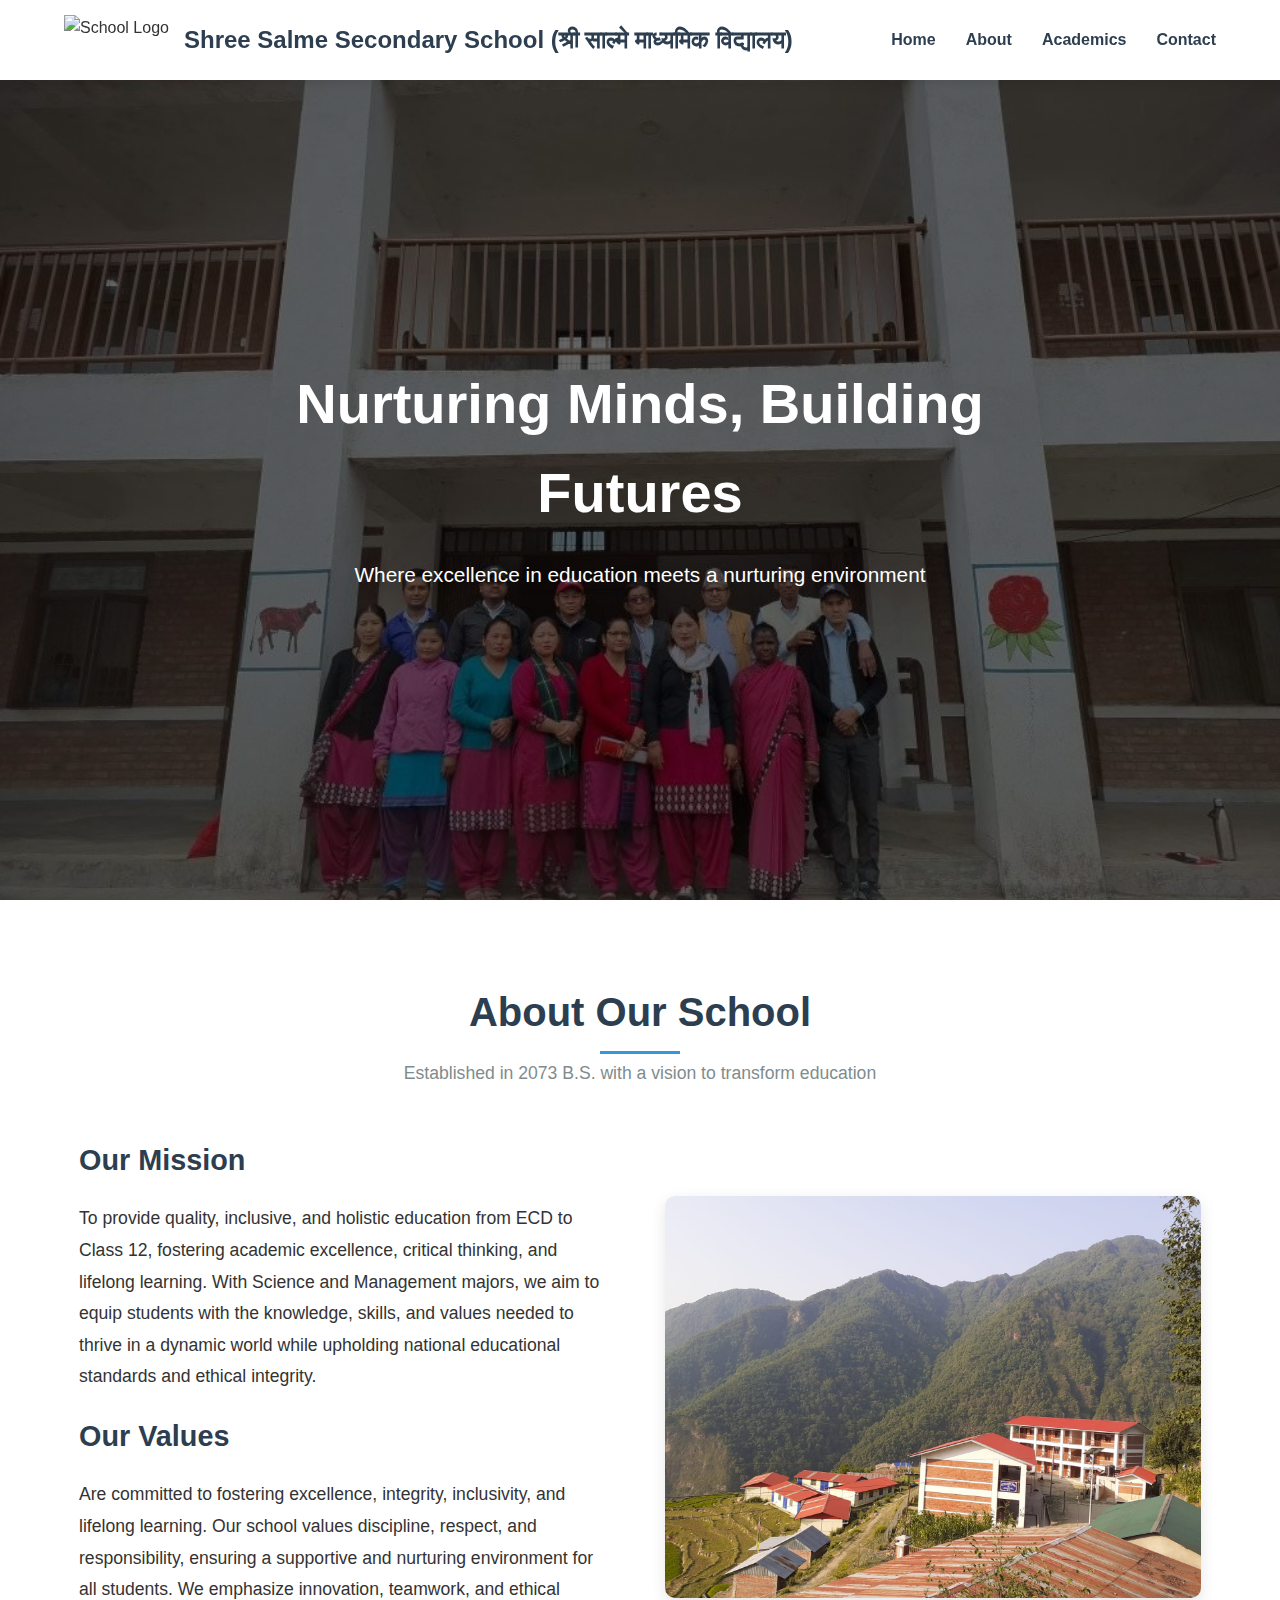
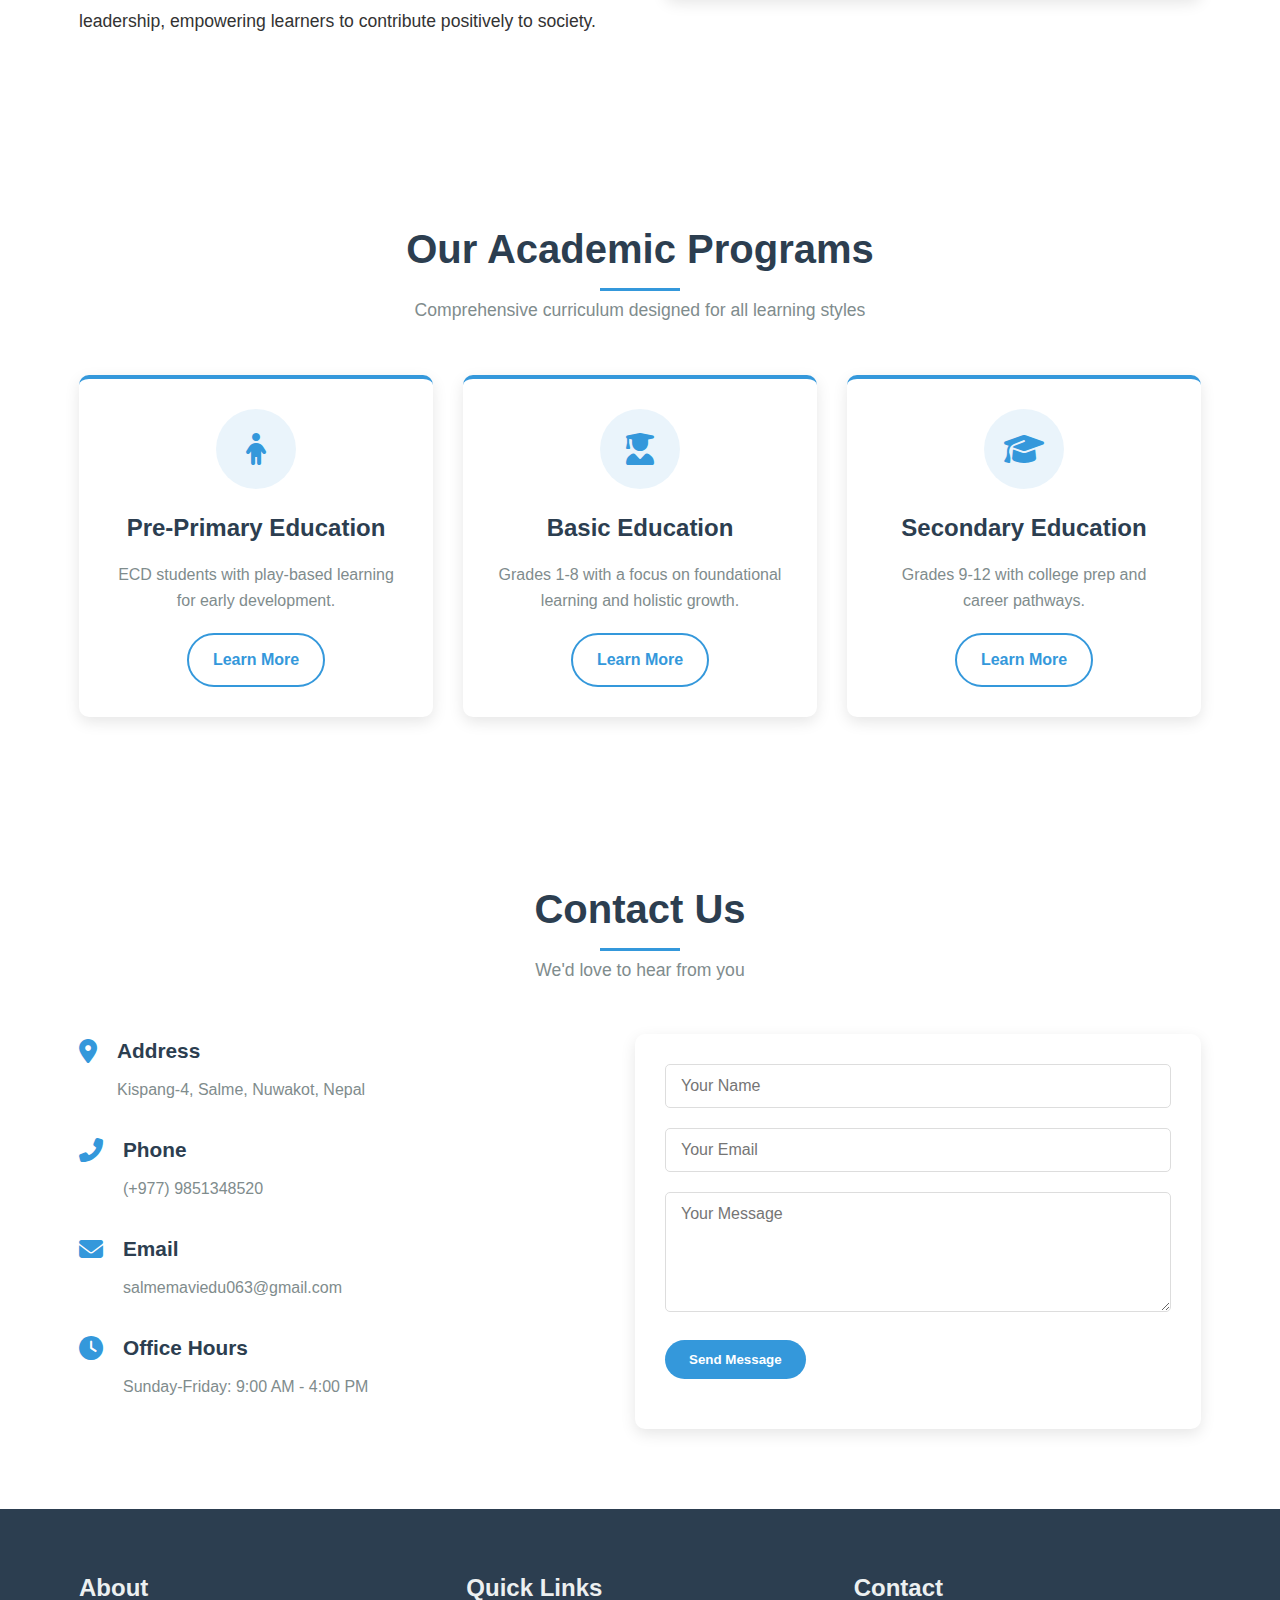
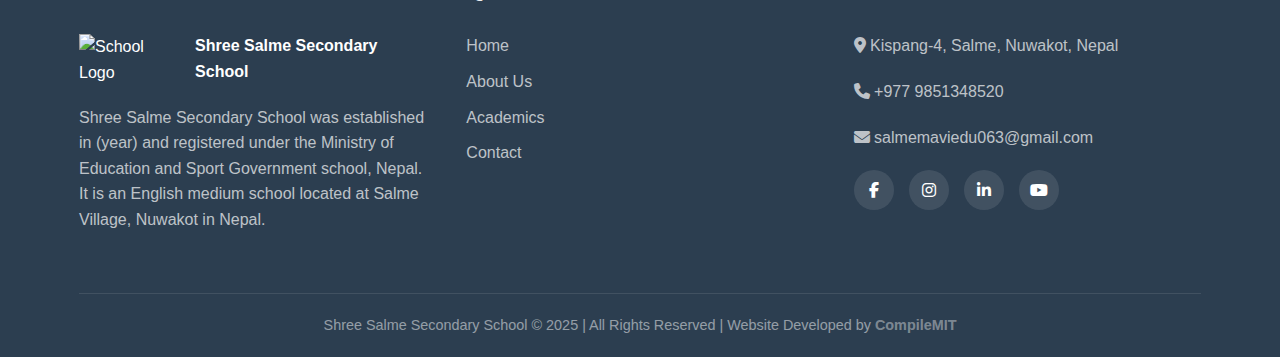
==== commit c833b632: "Add files via upload" ====
--- a/index.html
+++ b/index.html
@@ -59,7 +59,7 @@
                 </div>
                 
                 <div class="about-image">
-                    <img src="https://scontent.fktm10-1.fna.fbcdn.net/v/t39.30808-6/476077527_472916229217493_1510751432977317617_n.jpg?_nc_cat=103&ccb=1-7&_nc_sid=cc71e4&_nc_eui2=AeEonRrM1jQxCUBm2pXXYBheXC_eyzo4U3NcL97LOjhTczG6F2mn-X_yBfmrMCK5wKPZLHKNL55E0zg4CnA7TKK6&_nc_ohc=VOYUvzZE-hUQ7kNvgFmlYrv&_nc_oc=AdlySmdzdKDX99ybOYzl2v7I7euOYQJEDraFB0UCDIDqmUZ85O0wxrVb9vBmfr5J9QQ&_nc_zt=23&_nc_ht=scontent.fktm10-1.fna&_nc_gid=DJ0xPj-PtJqPUmTK8hKsrQ&oh=00_AYEy_uZYFa7U0IL7ooSOuL9vF9la6_qWi9ZPdemw-ENj0Q&oe=67E89403" alt="School Building">
+                    <img src="img/school building.jpg" alt="School Building">
                 </div>
             </div>
         </div>
--- a/styles.css
+++ b/styles.css
@@ -224,7 +224,7 @@
     height: 100vh;
     min-height: 700px;
     background: linear-gradient(rgba(0, 0, 0, 0.6), rgba(0, 0, 0, 0.6)), 
-                url('https://scontent.fktm7-1.fna.fbcdn.net/v/t39.30808-6/441971403_297186563457128_5827421614744069416_n.jpg?_nc_cat=110&ccb=1-7&_nc_sid=6ee11a&_nc_eui2=AeES81SlehxdvLzfcluOvmK4r4sfNW5-75ivix81bn7vmMshgDEnS-efV9PZJy_vGwgjcy7KdUnAk-dHgUvOoio8&_nc_ohc=nd-Zs09zlzUQ7kNvgHcdD2n&_nc_oc=AdluxNvFMGRqqG4Z5VLiTzTkL4f1KlPKjK3G7DDQGF82vB6oeIeQqQypTCihy9yWngk&_nc_zt=23&_nc_ht=scontent.fktm7-1.fna&_nc_gid=xxDjclhF_h6AqP9k3PsJPw&oh=00_AYEUC-PKn293JpobmYdqCrk6xJfchb6HbkKY0rcb8mxflA&oe=67E8AF60') no-repeat center center/cover;
+                url('img/home-cover.jpg') no-repeat center center/cover;
     color: var(--white);
     display: flex;
     align-items: center;
